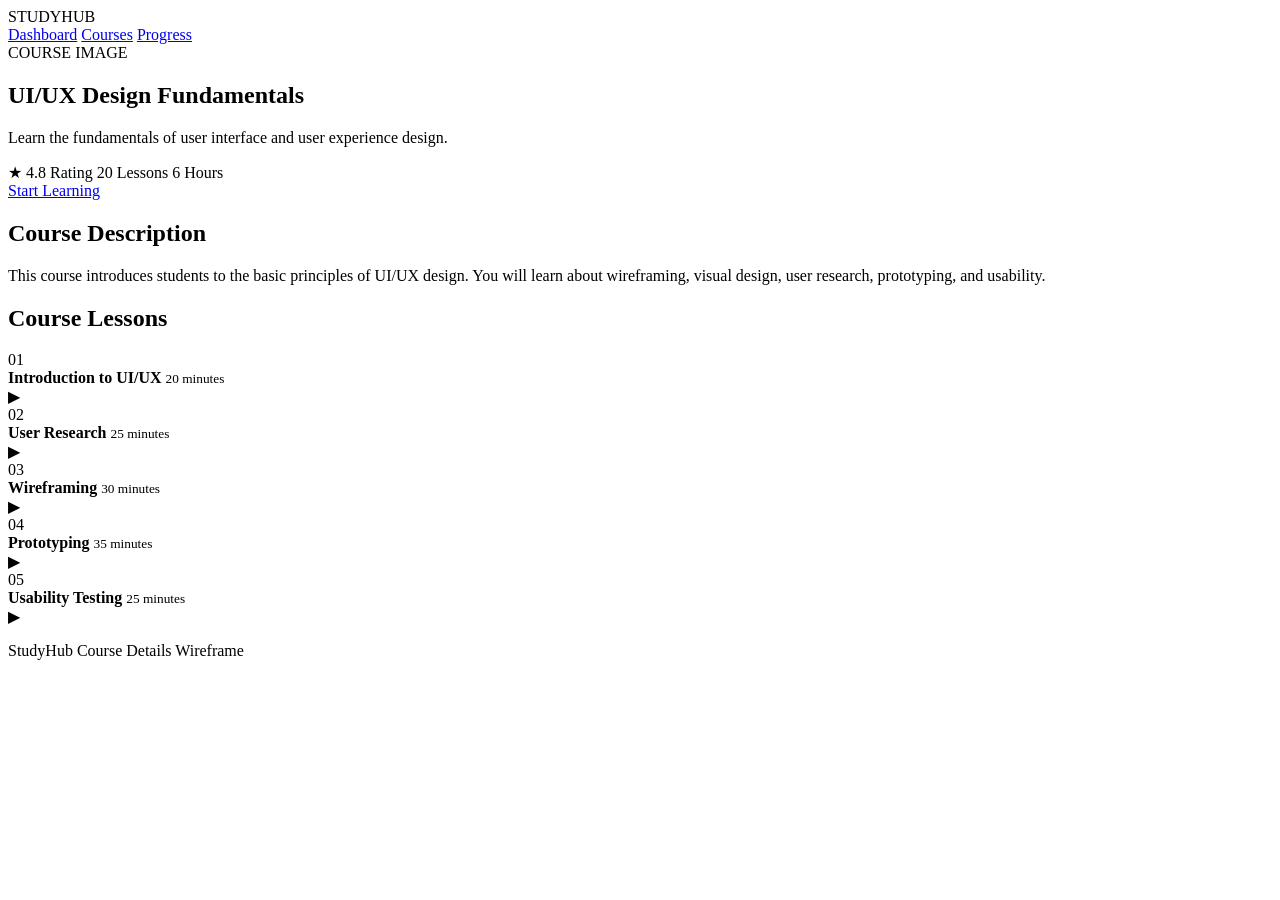
==== course.html @ c5a8593c "Add course.html for course details wireframe This file contains the HTML structure for the StudyHub " ====
<!DOCTYPE html>
<html lang="en">
<head>
    <meta charset="UTF-8">
    <meta name="viewport" content="width=device-width, initial-scale=1.0">
    <title>StudyHub - Course Details Wireframe</title>
    <link rel="stylesheet" href="style.css">
</head>
<body>

<header class="header">

    <div class="logo">STUDYHUB</div>

    <nav>
        <a href="dashboard.html">Dashboard</a>
        <a href="course.html">Courses</a>
        <a href="progress.html">Progress</a>
    </nav>

</header>

<main>

    <section class="course-hero">

        <div class="course-image">
            COURSE IMAGE
        </div>

        <div class="course-information">

            <div class="placeholder short"></div>

            <h1>UI/UX Design Fundamentals</h1>

            <p>
                Learn the fundamentals of user interface and
                user experience design.
            </p>

            <div class="course-meta">

                <span>★ 4.8 Rating</span>
                <span>20 Lessons</span>
                <span>6 Hours</span>

            </div>

            <a href="lesson.html" class="button">
                Start Learning
            </a>

        </div>

    </section>


    <section class="section">

        <h2>Course Description</h2>

        <p class="description">
            This course introduces students to the basic
            principles of UI/UX design. You will learn about
            wireframing, visual design, user research,
            prototyping, and usability.
        </p>

    </section>


    <section class="section">

        <h2>Course Lessons</h2>

        <div class="lesson-list">

            <div class="lesson-item">
                <span>01</span>
                <div>
                    <strong>Introduction to UI/UX</strong>
                    <small>20 minutes</small>
                </div>
                <span>▶</span>
            </div>

            <div class="lesson-item">
                <span>02</span>
                <div>
                    <strong>User Research</strong>
                    <small>25 minutes</small>
                </div>
                <span>▶</span>
            </div>

            <div class="lesson-item">
                <span>03</span>
                <div>
                    <strong>Wireframing</strong>
                    <small>30 minutes</small>
                </div>
                <span>▶</span>
            </div>

            <div class="lesson-item">
                <span>04</span>
                <div>
                    <strong>Prototyping</strong>
                    <small>35 minutes</small>
                </div>
                <span>▶</span>
            </div>

            <div class="lesson-item">
                <span>05</span>
                <div>
                    <strong>Usability Testing</strong>
                    <small>25 minutes</small>
                </div>
                <span>▶</span>
            </div>

        </div>

    </section>

</main>

<footer>
    <p>StudyHub Course Details Wireframe</p>
</footer>

</body>
</html>
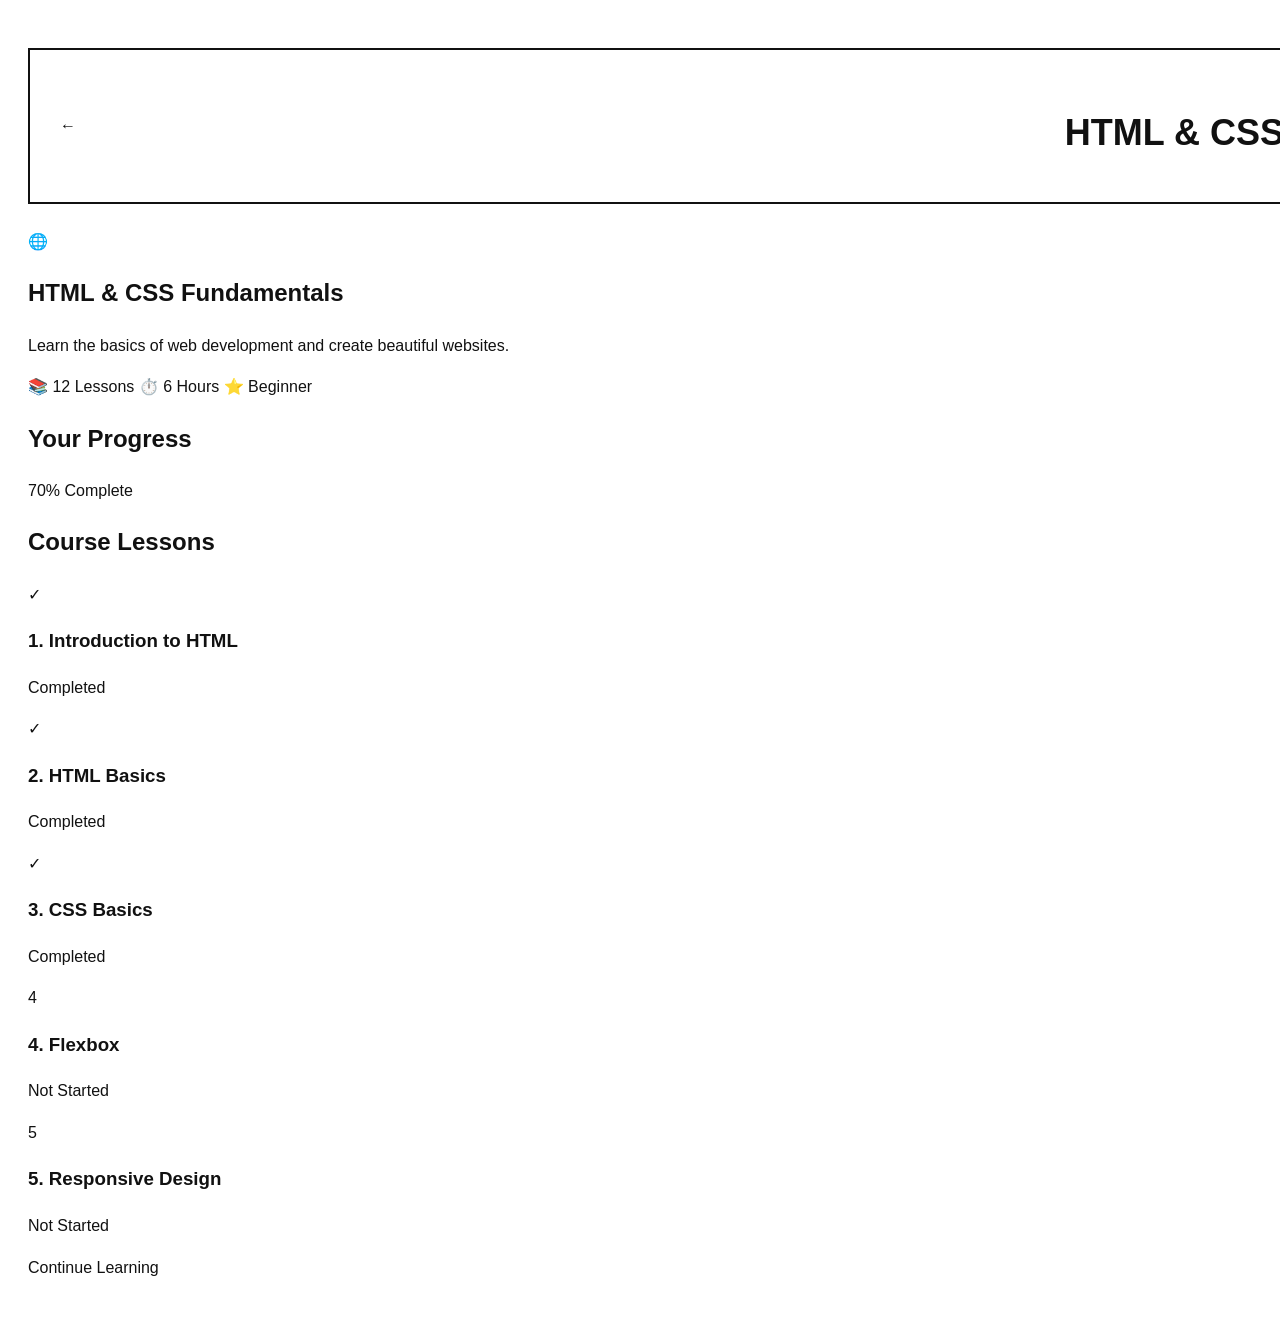
==== commit 1e89df9b: "Update StudyHub prototype" ====
--- a/course.html
+++ b/course.html
@@ -1,135 +1,160 @@
 <!DOCTYPE html>
 <html lang="en">
+
 <head>
     <meta charset="UTF-8">
-    <meta name="viewport" content="width=device-width, initial-scale=1.0">
-    <title>StudyHub - Course Details Wireframe</title>
+
+    <meta name="viewport"
+          content="width=device-width, initial-scale=1.0">
+
+    <title>StudyHub - Course</title>
+
     <link rel="stylesheet" href="style.css">
 </head>
+
 <body>
 
-<header class="header">
+    <main class="course-page">
 
-    <div class="logo">STUDYHUB</div>
+        <!-- Header -->
 
-    <nav>
-        <a href="dashboard.html">Dashboard</a>
-        <a href="course.html">Courses</a>
-        <a href="progress.html">Progress</a>
-    </nav>
+        <header class="course-header">
 
-</header>
+            <a href="dashboard.html" class="back-button">
+                ←
+            </a>
 
-<main>
+            <h1>HTML & CSS</h1>
 
-    <section class="course-hero">
+        </header>
 
-        <div class="course-image">
-            COURSE IMAGE
-        </div>
 
-        <div class="course-information">
+        <!-- Course Information -->
 
-            <div class="placeholder short"></div>
+        <section class="course-intro">
 
-            <h1>UI/UX Design Fundamentals</h1>
+            <div class="large-course-icon">
+                🌐
+            </div>
+
+            <h2>HTML & CSS Fundamentals</h2>
 
             <p>
-                Learn the fundamentals of user interface and
-                user experience design.
+                Learn the basics of web development
+                and create beautiful websites.
             </p>
 
-            <div class="course-meta">
+            <div class="course-details">
 
-                <span>★ 4.8 Rating</span>
-                <span>20 Lessons</span>
-                <span>6 Hours</span>
+                <span>📚 12 Lessons</span>
+
+                <span>⏱️ 6 Hours</span>
+
+                <span>⭐ Beginner</span>
 
             </div>
 
-            <a href="lesson.html" class="button">
-                Start Learning
-            </a>
-
-        </div>
-
-    </section>
+        </section>
 
 
-    <section class="section">
+        <!-- Progress -->
 
-        <h2>Course Description</h2>
+        <section class="course-progress">
 
-        <p class="description">
-            This course introduces students to the basic
-            principles of UI/UX design. You will learn about
-            wireframing, visual design, user research,
-            prototyping, and usability.
-        </p>
+            <h2>Your Progress</h2>
 
-    </section>
+            <div class="progress-bar">
+
+                <div class="progress html-progress">
+                </div>
+
+            </div>
+
+            <p>70% Complete</p>
+
+        </section>
 
 
-    <section class="section">
+        <!-- Lessons -->
 
-        <h2>Course Lessons</h2>
+        <section class="lessons">
 
-        <div class="lesson-list">
+            <h2>Course Lessons</h2>
 
-            <div class="lesson-item">
-                <span>01</span>
+
+            <div class="lesson completed">
+
+                <span>✓</span>
+
                 <div>
-                    <strong>Introduction to UI/UX</strong>
-                    <small>20 minutes</small>
+                    <h3>1. Introduction to HTML</h3>
+                    <p>Completed</p>
                 </div>
-                <span>▶</span>
+
             </div>
 
-            <div class="lesson-item">
-                <span>02</span>
+
+            <div class="lesson completed">
+
+                <span>✓</span>
+
                 <div>
-                    <strong>User Research</strong>
-                    <small>25 minutes</small>
+                    <h3>2. HTML Basics</h3>
+                    <p>Completed</p>
                 </div>
-                <span>▶</span>
+
             </div>
 
-            <div class="lesson-item">
-                <span>03</span>
+
+            <div class="lesson completed">
+
+                <span>✓</span>
+
                 <div>
-                    <strong>Wireframing</strong>
-                    <small>30 minutes</small>
+                    <h3>3. CSS Basics</h3>
+                    <p>Completed</p>
                 </div>
-                <span>▶</span>
+
             </div>
 
-            <div class="lesson-item">
-                <span>04</span>
+
+            <div class="lesson">
+
+                <span>4</span>
+
                 <div>
-                    <strong>Prototyping</strong>
-                    <small>35 minutes</small>
+                    <h3>4. Flexbox</h3>
+                    <p>Not Started</p>
                 </div>
-                <span>▶</span>
+
             </div>
 
-            <div class="lesson-item">
-                <span>05</span>
+
+            <div class="lesson">
+
+                <span>5</span>
+
                 <div>
-                    <strong>Usability Testing</strong>
-                    <small>25 minutes</small>
+                    <h3>5. Responsive Design</h3>
+                    <p>Not Started</p>
                 </div>
-                <span>▶</span>
+
             </div>
 
-        </div>
+        </section>
 
-    </section>
 
-</main>
+        <!-- Continue Button -->
 
-<footer>
-    <p>StudyHub Course Details Wireframe</p>
-</footer>
+        <a href="lesson.html"
+           class="start-button continue-button">
+
+            Continue Learning
+
+        </a>
+
+    </main>
 
 </body>
-</html>
+
+</html>
--- a/style.css
+++ b/style.css
@@ -0,0 +1,348 @@
+```css
+/* ================================
+   STUDYHUB - MAIN STYLES
+   ================================ */
+
+* {
+    margin: 0;
+    padding: 0;
+    box-sizing: border-box;
+}
+
+body {
+    font-family: Arial, Helvetica, sans-serif;
+    background: #ffffff;
+    color: #111111;
+    line-height: 1.6;
+}
+
+a {
+    text-decoration: none;
+    color: inherit;
+}
+
+button,
+a {
+    cursor: pointer;
+}
+
+/* ================================
+   HOME PAGE
+   ================================ */
+
+.home-page {
+    min-height: 100vh;
+    display: flex;
+    flex-direction: column;
+    justify-content: center;
+    align-items: center;
+    padding: 40px 20px;
+    text-align: center;
+}
+
+.home-logo {
+    width: 80px;
+    height: 80px;
+    border: 3px solid #111111;
+    border-radius: 50%;
+    display: flex;
+    justify-content: center;
+    align-items: center;
+    font-size: 36px;
+    margin-bottom: 30px;
+}
+
+.home-content {
+    max-width: 700px;
+}
+
+.home-label {
+    font-size: 14px;
+    font-weight: bold;
+    letter-spacing: 2px;
+    margin-bottom: 15px;
+}
+
+.home-content h1 {
+    font-size: 52px;
+    line-height: 1.15;
+    margin-bottom: 20px;
+}
+
+.home-description {
+    max-width: 600px;
+    margin: 0 auto 30px;
+    color: #444444;
+    font-size: 17px;
+}
+
+.home-button {
+    display: inline-block;
+    background: #111111;
+    color: #ffffff;
+    padding: 14px 30px;
+    border-radius: 6px;
+    font-size: 16px;
+    font-weight: bold;
+    border: 2px solid #111111;
+}
+
+.home-button:hover {
+    background: #ffffff;
+    color: #111111;
+}
+
+.home-features {
+    display: flex;
+    gap: 25px;
+    margin-top: 50px;
+}
+
+.feature {
+    width: 120px;
+    padding: 20px;
+    border: 1px solid #111111;
+    border-radius: 6px;
+}
+
+.feature span {
+    font-size: 25px;
+}
+
+.feature p {
+    margin-top: 8px;
+    font-weight: bold;
+}
+
+/* ================================
+   GENERAL CONTAINER
+   ================================ */
+
+.container {
+    width: 90%;
+    max-width: 1100px;
+    margin: auto;
+}
+
+.page {
+    min-height: 100vh;
+    padding: 30px 20px;
+}
+
+/* ================================
+   HEADER
+   ================================ */
+
+header {
+    width: 100%;
+    border-bottom: 2px solid #111111;
+    padding: 18px 30px;
+    display: flex;
+    justify-content: space-between;
+    align-items: center;
+}
+
+.logo {
+    font-size: 24px;
+    font-weight: bold;
+}
+
+nav {
+    display: flex;
+    gap: 20px;
+}
+
+nav a {
+    font-weight: bold;
+}
+
+/* ================================
+   BUTTONS
+   ================================ */
+
+.btn,
+.button,
+.primary-btn {
+    display: inline-block;
+    padding: 12px 24px;
+    border: 2px solid #111111;
+    background: #111111;
+    color: #ffffff;
+    border-radius: 5px;
+    font-weight: bold;
+    text-align: center;
+}
+
+.btn:hover,
+.button:hover,
+.primary-btn:hover {
+    background: #ffffff;
+    color: #111111;
+}
+
+.secondary-btn {
+    display: inline-block;
+    padding: 12px 24px;
+    border: 2px solid #111111;
+    background: #ffffff;
+    color: #111111;
+    border-radius: 5px;
+    font-weight: bold;
+}
+
+/* ================================
+   LOGIN PAGE
+   ================================ */
+
+.login-page {
+    min-height: 100vh;
+    display: flex;
+    justify-content: center;
+    align-items: center;
+    padding: 20px;
+}
+
+.login-box {
+    width: 100%;
+    max-width: 420px;
+    border: 2px solid #111111;
+    padding: 35px;
+    border-radius: 8px;
+}
+
+.login-box h1 {
+    margin-bottom: 10px;
+}
+
+.login-box p {
+    margin-bottom: 25px;
+    color: #555555;
+}
+
+.form-group {
+    margin-bottom: 18px;
+}
+
+.form-group label {
+    display: block;
+    margin-bottom: 6px;
+    font-weight: bold;
+}
+
+.form-group input,
+input[type="text"],
+input[type="email"],
+input[type="password"] {
+    width: 100%;
+    padding: 12px;
+    border: 1px solid #111111;
+    border-radius: 4px;
+    font-size: 15px;
+}
+
+.login-box button {
+    width: 100%;
+}
+
+/* ================================
+   DASHBOARD
+   ================================ */
+
+.dashboard {
+    min-height: 100vh;
+}
+
+.dashboard-content {
+    padding: 40px;
+    max-width: 1200px;
+    margin: auto;
+}
+
+.welcome {
+    margin-bottom: 30px;
+}
+
+.welcome h1 {
+    font-size: 36px;
+    margin-bottom: 8px;
+}
+
+.card-grid {
+    display: grid;
+    grid-template-columns: repeat(3, 1fr);
+    gap: 20px;
+    margin-top: 25px;
+}
+
+.card {
+    border: 1px solid #111111;
+    padding: 25px;
+    border-radius: 6px;
+    background: #ffffff;
+}
+
+.card h2,
+.card h3 {
+    margin-bottom: 10px;
+}
+
+.card p {
+    color: #555555;
+    margin-bottom: 15px;
+}
+
+/* ================================
+   COURSE PAGE
+   ================================ */
+
+.course-page {
+    min-height: 100vh;
+    padding: 40px 20px;
+}
+
+.course-container {
+    max-width: 1000px;
+    margin: auto;
+}
+
+.course-header {
+    border: 2px solid #111111;
+    padding: 30px;
+    margin-bottom: 25px;
+}
+
+.course-header h1 {
+    font-size: 36px;
+    margin-bottom: 10px;
+}
+
+.course-info {
+    display: flex;
+    gap: 15px;
+    flex-wrap: wrap;
+    margin: 20px 0;
+}
+
+.info-box {
+    border: 1px solid #111111;
+    padding: 12px 18px;
+    border-radius: 4px;
+}
+
+.lesson-list {
+    margin-top: 25px;
+}
+
+.lesson-item {
+    border: 1px solid #111111;
+    padding: 18px;
+    margin-bottom: 10px;
+    display: flex;
+    justify-content: space-between;
+    align-items: center;
+}
+
+/* ================================
+   LESSON PAGE
+   =============
+```
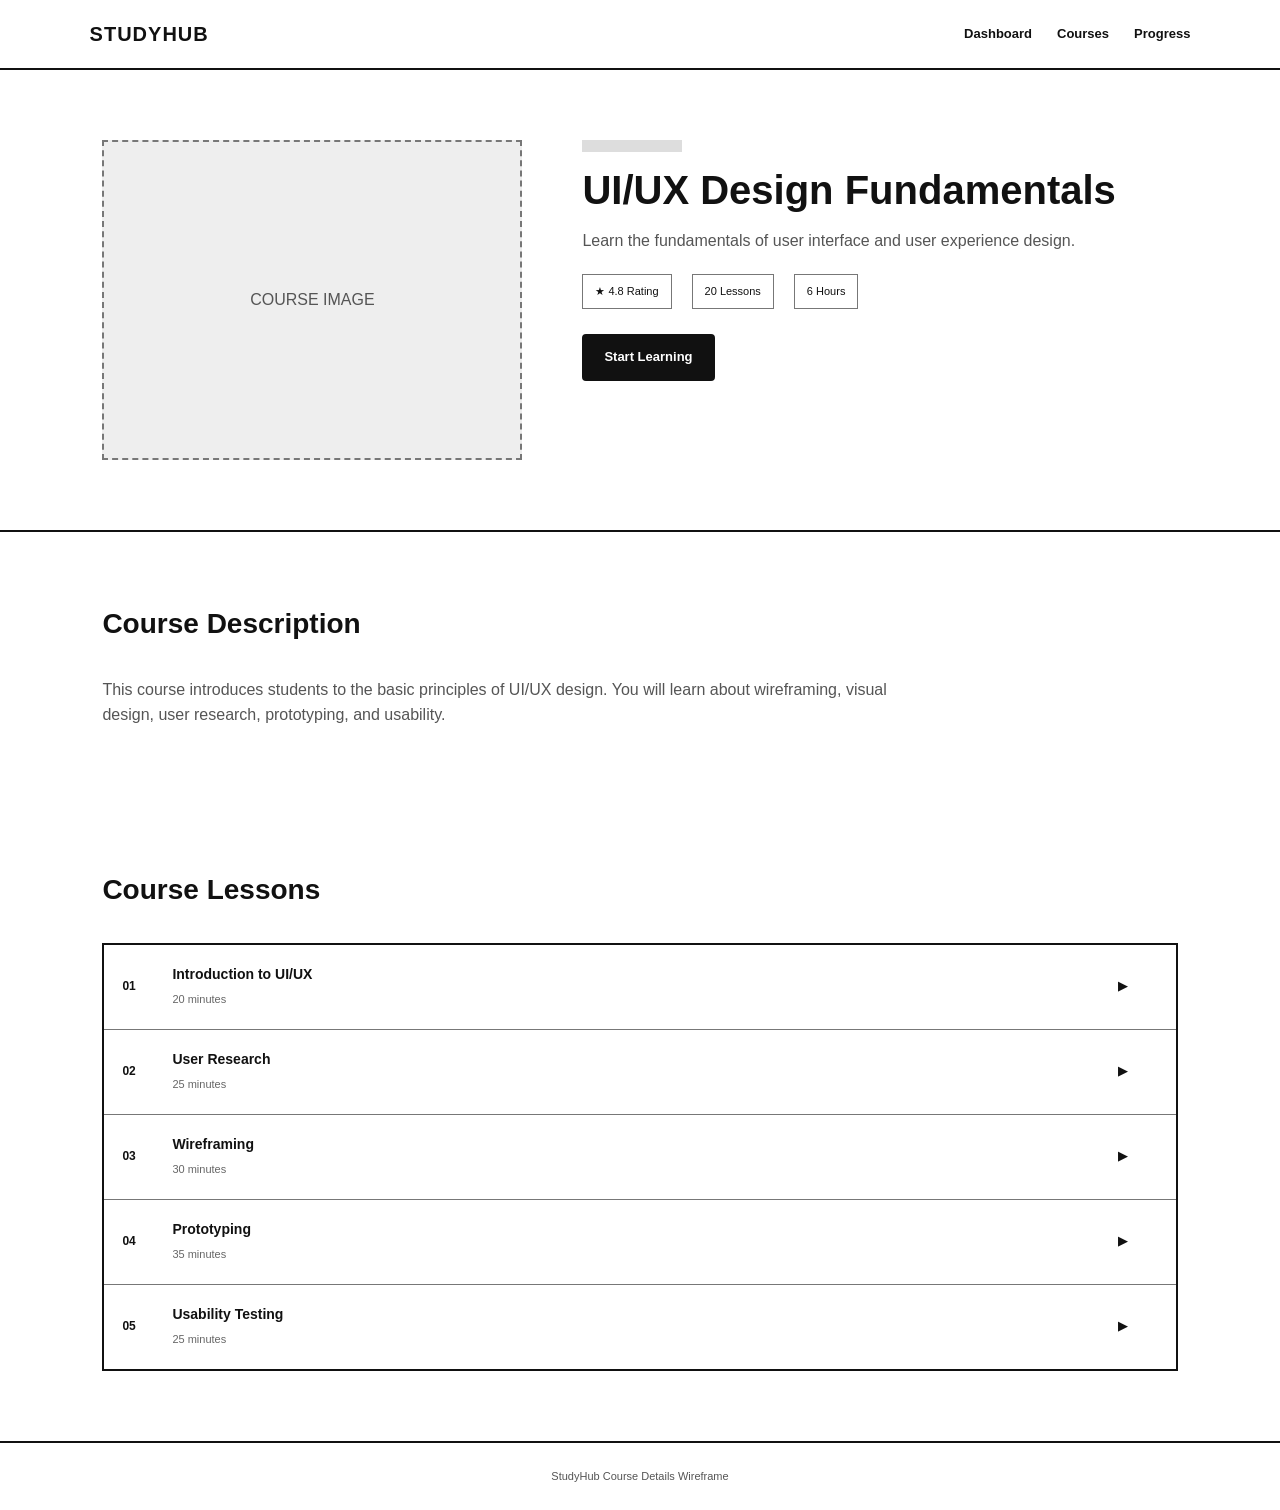
==== commit e8de3423: "Merge StudyHub prototype updates" ====
--- a/course.html
+++ b/course.html
@@ -1,160 +1,135 @@
 <!DOCTYPE html>
 <html lang="en">
-
 <head>
     <meta charset="UTF-8">
-
-    <meta name="viewport"
-          content="width=device-width, initial-scale=1.0">
-
-    <title>StudyHub - Course</title>
-
+    <meta name="viewport" content="width=device-width, initial-scale=1.0">
+    <title>StudyHub - Course Details Wireframe</title>
     <link rel="stylesheet" href="style.css">
 </head>
-
 <body>
 
-    <main class="course-page">
+<header class="header">
 
-        <!-- Header -->
+    <div class="logo">STUDYHUB</div>
 
-        <header class="course-header">
+    <nav>
+        <a href="dashboard.html">Dashboard</a>
+        <a href="course.html">Courses</a>
+        <a href="progress.html">Progress</a>
+    </nav>
 
-            <a href="dashboard.html" class="back-button">
-                ←
-            </a>
+</header>
 
-            <h1>HTML & CSS</h1>
+<main>
 
-        </header>
+    <section class="course-hero">
 
+        <div class="course-image">
+            COURSE IMAGE
+        </div>
 
-        <!-- Course Information -->
+        <div class="course-information">
 
-        <section class="course-intro">
+            <div class="placeholder short"></div>
 
-            <div class="large-course-icon">
-                🌐
-            </div>
-
-            <h2>HTML & CSS Fundamentals</h2>
+            <h1>UI/UX Design Fundamentals</h1>
 
             <p>
-                Learn the basics of web development
-                and create beautiful websites.
+                Learn the fundamentals of user interface and
+                user experience design.
             </p>
 
-            <div class="course-details">
+            <div class="course-meta">
 
-                <span>📚 12 Lessons</span>
-
-                <span>⏱️ 6 Hours</span>
-
-                <span>⭐ Beginner</span>
+                <span>★ 4.8 Rating</span>
+                <span>20 Lessons</span>
+                <span>6 Hours</span>
 
             </div>
 
-        </section>
+            <a href="lesson.html" class="button">
+                Start Learning
+            </a>
+
+        </div>
+
+    </section>
 
 
-        <!-- Progress -->
+    <section class="section">
 
-        <section class="course-progress">
+        <h2>Course Description</h2>
 
-            <h2>Your Progress</h2>
+        <p class="description">
+            This course introduces students to the basic
+            principles of UI/UX design. You will learn about
+            wireframing, visual design, user research,
+            prototyping, and usability.
+        </p>
 
-            <div class="progress-bar">
+    </section>
 
-                <div class="progress html-progress">
+
+    <section class="section">
+
+        <h2>Course Lessons</h2>
+
+        <div class="lesson-list">
+
+            <div class="lesson-item">
+                <span>01</span>
+                <div>
+                    <strong>Introduction to UI/UX</strong>
+                    <small>20 minutes</small>
                 </div>
-
+                <span>▶</span>
             </div>
 
-            <p>70% Complete</p>
-
-        </section>
-
-
-        <!-- Lessons -->
-
-        <section class="lessons">
-
-            <h2>Course Lessons</h2>
-
-
-            <div class="lesson completed">
-
-                <span>✓</span>
-
+            <div class="lesson-item">
+                <span>02</span>
                 <div>
-                    <h3>1. Introduction to HTML</h3>
-                    <p>Completed</p>
+                    <strong>User Research</strong>
+                    <small>25 minutes</small>
                 </div>
-
+                <span>▶</span>
             </div>
 
-
-            <div class="lesson completed">
-
-                <span>✓</span>
-
+            <div class="lesson-item">
+                <span>03</span>
                 <div>
-                    <h3>2. HTML Basics</h3>
-                    <p>Completed</p>
+                    <strong>Wireframing</strong>
+                    <small>30 minutes</small>
                 </div>
-
+                <span>▶</span>
             </div>
 
-
-            <div class="lesson completed">
-
-                <span>✓</span>
-
+            <div class="lesson-item">
+                <span>04</span>
                 <div>
-                    <h3>3. CSS Basics</h3>
-                    <p>Completed</p>
+                    <strong>Prototyping</strong>
+                    <small>35 minutes</small>
                 </div>
-
+                <span>▶</span>
             </div>
 
-
-            <div class="lesson">
-
-                <span>4</span>
-
+            <div class="lesson-item">
+                <span>05</span>
                 <div>
-                    <h3>4. Flexbox</h3>
-                    <p>Not Started</p>
+                    <strong>Usability Testing</strong>
+                    <small>25 minutes</small>
                 </div>
-
+                <span>▶</span>
             </div>
 
+        </div>
 
-            <div class="lesson">
+    </section>
 
-                <span>5</span>
+</main>
 
-                <div>
-                    <h3>5. Responsive Design</h3>
-                    <p>Not Started</p>
-                </div>
-
-            </div>
-
-        </section>
-
-
-        <!-- Continue Button -->
-
-        <a href="lesson.html"
-           class="start-button continue-button">
-
-            Continue Learning
-
-        </a>
-
-    </main>
+<footer>
+    <p>StudyHub Course Details Wireframe</p>
+</footer>
 
 </body>
-
-</html>+</html>
--- a/style.css
+++ b/style.css
@@ -1,8 +1,3 @@
-```css
-/* ================================
-   STUDYHUB - MAIN STYLES
-   ================================ */
-
 * {
     margin: 0;
     padding: 0;
@@ -17,332 +12,893 @@
 }
 
 a {
+    color: #111111;
     text-decoration: none;
-    color: inherit;
-}
-
-button,
-a {
-    cursor: pointer;
-}
-
-/* ================================
-   HOME PAGE
-   ================================ */
-
-.home-page {
-    min-height: 100vh;
-    display: flex;
-    flex-direction: column;
-    justify-content: center;
-    align-items: center;
-    padding: 40px 20px;
-    text-align: center;
-}
-
-.home-logo {
-    width: 80px;
-    height: 80px;
-    border: 3px solid #111111;
-    border-radius: 50%;
-    display: flex;
-    justify-content: center;
-    align-items: center;
-    font-size: 36px;
+}
+
+.header {
+    height: 70px;
+    border-bottom: 2px solid #111111;
+    display: flex;
+    align-items: center;
+    justify-content: space-between;
+    padding: 0 7%;
+    background: #ffffff;
+}
+
+.logo {
+    font-size: 20px;
+    font-weight: bold;
+    letter-spacing: 1px;
+}
+
+.header nav {
+    display: flex;
+    gap: 25px;
+}
+
+.header nav a {
+    font-size: 13px;
+    font-weight: bold;
+}
+
+.header nav a:hover {
+    text-decoration: underline;
+}
+
+
+/* =========================
+   COMMON
+========================= */
+
+main {
+    min-height: 80vh;
+}
+
+.section {
+    padding: 70px 8%;
+}
+
+.section h2 {
+    font-size: 28px;
     margin-bottom: 30px;
 }
 
-.home-content {
-    max-width: 700px;
-}
-
-.home-label {
-    font-size: 14px;
-    font-weight: bold;
-    letter-spacing: 2px;
-    margin-bottom: 15px;
-}
-
-.home-content h1 {
-    font-size: 52px;
-    line-height: 1.15;
-    margin-bottom: 20px;
-}
-
-.home-description {
-    max-width: 600px;
-    margin: 0 auto 30px;
-    color: #444444;
-    font-size: 17px;
-}
-
-.home-button {
+.button {
     display: inline-block;
     background: #111111;
     color: #ffffff;
-    padding: 14px 30px;
-    border-radius: 6px;
-    font-size: 16px;
+    border: 2px solid #111111;
+    padding: 11px 20px;
+    border-radius: 4px;
+    font-size: 13px;
     font-weight: bold;
-    border: 2px solid #111111;
-}
-
-.home-button:hover {
+    cursor: pointer;
+}
+
+.button:hover {
     background: #ffffff;
     color: #111111;
 }
 
-.home-features {
-    display: flex;
-    gap: 25px;
-    margin-top: 50px;
-}
-
-.feature {
-    width: 120px;
-    padding: 20px;
-    border: 1px solid #111111;
-    border-radius: 6px;
-}
-
-.feature span {
-    font-size: 25px;
-}
-
-.feature p {
-    margin-top: 8px;
+.button.small {
+    padding: 8px 14px;
+    margin-top: 10px;
+}
+
+.button.full {
+    width: 100%;
+    text-align: center;
+}
+
+.outline-button {
+    display: inline-block;
+    background: #ffffff;
+    color: #111111;
+    border: 2px solid #111111;
+    padding: 10px 18px;
+    border-radius: 4px;
+    font-size: 12px;
     font-weight: bold;
-}
-
-/* ================================
-   GENERAL CONTAINER
-   ================================ */
-
-.container {
-    width: 90%;
-    max-width: 1100px;
-    margin: auto;
-}
-
-.page {
-    min-height: 100vh;
-    padding: 30px 20px;
-}
-
-/* ================================
-   HEADER
-   ================================ */
-
-header {
-    width: 100%;
-    border-bottom: 2px solid #111111;
-    padding: 18px 30px;
-    display: flex;
-    justify-content: space-between;
-    align-items: center;
-}
-
-.logo {
-    font-size: 24px;
-    font-weight: bold;
-}
-
-nav {
-    display: flex;
-    gap: 20px;
-}
-
-nav a {
-    font-weight: bold;
-}
-
-/* ================================
-   BUTTONS
-   ================================ */
-
-.btn,
-.button,
-.primary-btn {
-    display: inline-block;
-    padding: 12px 24px;
-    border: 2px solid #111111;
+    cursor: pointer;
+}
+
+.outline-button:hover {
     background: #111111;
     color: #ffffff;
-    border-radius: 5px;
-    font-weight: bold;
+}
+
+.placeholder {
+    height: 12px;
+    width: 100%;
+    background: #dddddd;
+    margin-bottom: 15px;
+}
+
+.placeholder.short {
+    width: 100px;
+}
+
+.image-placeholder,
+.thumbnail,
+.course-image,
+.video-placeholder {
+    background: #eeeeee;
+    border: 2px dashed #777777;
+    color: #555555;
+    display: flex;
+    align-items: center;
+    justify-content: center;
     text-align: center;
 }
 
-.btn:hover,
-.button:hover,
-.primary-btn:hover {
-    background: #ffffff;
-    color: #111111;
-}
-
-.secondary-btn {
-    display: inline-block;
-    padding: 12px 24px;
-    border: 2px solid #111111;
-    background: #ffffff;
-    color: #111111;
-    border-radius: 5px;
-    font-weight: bold;
-}
-
-/* ================================
-   LOGIN PAGE
-   ================================ */
-
-.login-page {
-    min-height: 100vh;
-    display: flex;
-    justify-content: center;
-    align-items: center;
-    padding: 20px;
-}
-
-.login-box {
-    width: 100%;
-    max-width: 420px;
-    border: 2px solid #111111;
-    padding: 35px;
-    border-radius: 8px;
-}
-
-.login-box h1 {
-    margin-bottom: 10px;
-}
-
-.login-box p {
+
+/* =========================
+   HOME
+========================= */
+
+.hero {
+    min-height: 520px;
+    padding: 80px 8%;
+    display: grid;
+    grid-template-columns: 1fr 1fr;
+    gap: 60px;
+    align-items: center;
+    border-bottom: 2px solid #111111;
+}
+
+.hero h1 {
+    font-size: 48px;
+    line-height: 1.1;
+    margin-bottom: 20px;
+}
+
+.hero p {
+    max-width: 500px;
+    color: #444444;
     margin-bottom: 25px;
-    color: #555555;
-}
-
-.form-group {
-    margin-bottom: 18px;
-}
-
-.form-group label {
-    display: block;
-    margin-bottom: 6px;
-    font-weight: bold;
-}
-
-.form-group input,
-input[type="text"],
-input[type="email"],
-input[type="password"] {
-    width: 100%;
-    padding: 12px;
-    border: 1px solid #111111;
-    border-radius: 4px;
-    font-size: 15px;
-}
-
-.login-box button {
-    width: 100%;
-}
-
-/* ================================
-   DASHBOARD
-   ================================ */
-
-.dashboard {
-    min-height: 100vh;
-}
-
-.dashboard-content {
-    padding: 40px;
-    max-width: 1200px;
-    margin: auto;
-}
-
-.welcome {
-    margin-bottom: 30px;
-}
-
-.welcome h1 {
-    font-size: 36px;
-    margin-bottom: 8px;
+}
+
+.hero .image-placeholder {
+    height: 330px;
 }
 
 .card-grid {
     display: grid;
     grid-template-columns: repeat(3, 1fr);
+    gap: 25px;
+}
+
+.course-card {
+    border: 2px solid #111111;
+    padding: 18px;
+    background: #ffffff;
+}
+
+.course-card .thumbnail {
+    height: 150px;
+    margin-bottom: 15px;
+}
+
+.course-card h3 {
+    font-size: 17px;
+    margin-bottom: 5px;
+}
+
+.course-card p {
+    font-size: 12px;
+    color: #555555;
+}
+
+.three-column {
+    display: grid;
+    grid-template-columns: repeat(3, 1fr);
+    gap: 25px;
+}
+
+.feature-box,
+.quick-card,
+.achievement-box {
+    border: 2px solid #111111;
+    padding: 25px;
+    background: #ffffff;
+}
+
+.feature-box h3,
+.quick-card h3,
+.achievement-box h3 {
+    margin: 15px 0 8px;
+}
+
+.feature-box p,
+.quick-card p,
+.achievement-box p {
+    color: #555555;
+    font-size: 13px;
+}
+
+.icon-placeholder,
+.achievement-icon {
+    width: 50px;
+    height: 50px;
+    border: 2px solid #111111;
+    display: flex;
+    align-items: center;
+    justify-content: center;
+    font-size: 11px;
+    font-weight: bold;
+}
+
+
+/* =========================
+   LOGIN
+========================= */
+
+.center-page {
+    min-height: 750px;
+    display: flex;
+    justify-content: center;
+    align-items: center;
+    padding: 50px 20px;
+}
+
+.login-box {
+    width: 430px;
+    border: 2px solid #111111;
+    padding: 40px;
+    background: #ffffff;
+}
+
+.login-box h1 {
+    margin-bottom: 5px;
+}
+
+.login-box > p {
+    color: #555555;
+    font-size: 13px;
+    margin-bottom: 25px;
+}
+
+.login-box form {
+    display: flex;
+    flex-direction: column;
+}
+
+.login-box label {
+    font-size: 12px;
+    font-weight: bold;
+    margin-bottom: 7px;
+}
+
+.login-box input[type="email"],
+.login-box input[type="password"] {
+    height: 42px;
+    border: 1px solid #777777;
+    padding: 10px;
+    margin-bottom: 18px;
+    font-size: 13px;
+}
+
+.remember-row {
+    display: flex !important;
+    justify-content: space-between;
+    align-items: center;
+    margin-bottom: 20px;
+}
+
+.remember-row label {
+    display: flex;
+    gap: 6px;
+    align-items: center;
+}
+
+.remember-row a {
+    font-size: 11px;
+    text-decoration: underline;
+}
+
+.divider {
+    text-align: center;
+    margin: 25px 0;
+    color: #777777;
+    font-size: 12px;
+}
+
+.signup {
+    text-align: center;
+    margin-top: 20px;
+}
+
+.signup a {
+    text-decoration: underline;
+    font-weight: bold;
+}
+
+
+/* =========================
+   DASHBOARD
+========================= */
+
+.dashboard-header,
+.progress-header {
+    padding: 60px 8% 30px;
+    display: flex;
+    justify-content: space-between;
+    align-items: center;
+}
+
+.dashboard-header p,
+.progress-header p {
+    color: #666666;
+    font-size: 13px;
+}
+
+.dashboard-header h1,
+.progress-header h1 {
+    font-size: 36px;
+}
+
+.profile-placeholder {
+    width: 70px;
+    height: 70px;
+    border: 2px dashed #777777;
+    display: flex;
+    align-items: center;
+    justify-content: center;
+    font-size: 10px;
+}
+
+.stats-grid {
+    padding: 20px 8% 50px;
+    display: grid;
+    grid-template-columns: repeat(4, 1fr);
     gap: 20px;
+}
+
+.stat-box {
+    border: 2px solid #111111;
+    padding: 25px;
+    text-align: center;
+}
+
+.stat-box h3 {
+    font-size: 30px;
+}
+
+.stat-box p {
+    font-size: 11px;
+    color: #555555;
+}
+
+.section-title-row {
+    display: flex;
+    justify-content: space-between;
+    align-items: center;
+    margin-bottom: 25px;
+}
+
+.section-title-row h2 {
+    margin: 0;
+}
+
+.section-title-row a {
+    text-decoration: underline;
+    font-size: 12px;
+}
+
+.learning-card {
+    display: grid;
+    grid-template-columns: 250px 1fr;
+    gap: 25px;
+    border: 2px solid #111111;
+    padding: 20px;
+}
+
+.thumbnail.large {
+    height: 190px;
+}
+
+.learning-info h3 {
+    font-size: 22px;
+    margin-bottom: 8px;
+}
+
+.learning-info p {
+    font-size: 13px;
+    color: #555555;
+}
+
+.learning-info .button {
+    margin-top: 15px;
+}
+
+.quick-card .outline-button {
+    margin-top: 15px;
+}
+
+
+/* =========================
+   COURSE
+========================= */
+
+.course-hero {
+    padding: 70px 8%;
+    display: grid;
+    grid-template-columns: 420px 1fr;
+    gap: 60px;
+    border-bottom: 2px solid #111111;
+}
+
+.course-image {
+    height: 320px;
+}
+
+.course-information h1 {
+    font-size: 40px;
+    line-height: 1.15;
+    margin-bottom: 15px;
+}
+
+.course-information > p {
+    color: #555555;
+    max-width: 600px;
+    margin-bottom: 20px;
+}
+
+.course-meta {
+    display: flex;
+    gap: 20px;
+    flex-wrap: wrap;
+    margin-bottom: 25px;
+}
+
+.course-meta span {
+    border: 1px solid #777777;
+    padding: 8px 12px;
+    font-size: 11px;
+}
+
+.description {
+    max-width: 800px;
+    color: #555555;
+}
+
+.lesson-list {
+    border: 2px solid #111111;
+}
+
+.lesson-item {
+    display: grid;
+    grid-template-columns: 50px 1fr 40px;
+    align-items: center;
+    padding: 18px;
+    border-bottom: 1px solid #777777;
+}
+
+.lesson-item:last-child {
+    border-bottom: none;
+}
+
+.lesson-item > span {
+    font-weight: bold;
+    font-size: 12px;
+}
+
+.lesson-item strong {
+    display: block;
+    font-size: 14px;
+}
+
+.lesson-item small {
+    color: #666666;
+    font-size: 11px;
+}
+
+
+/* =========================
+   LESSON
+========================= */
+
+.lesson-layout {
+    padding: 60px 8%;
+    display: grid;
+    grid-template-columns: 1fr 300px;
+    gap: 35px;
+}
+
+.video-placeholder {
+    height: 450px;
+    flex-direction: column;
+}
+
+.video-placeholder span {
+    width: 70px;
+    height: 70px;
+    border: 2px solid #111111;
+    border-radius: 50%;
+    display: flex;
+    justify-content: center;
+    align-items: center;
+    font-size: 25px;
+}
+
+.video-placeholder p {
+    margin-top: 15px;
+    font-size: 12px;
+}
+
+.lesson-main h1 {
+    font-size: 28px;
     margin-top: 25px;
 }
 
-.card {
-    border: 1px solid #111111;
-    padding: 25px;
-    border-radius: 6px;
+.lesson-main > p {
+    color: #666666;
+    font-size: 12px;
+}
+
+.lesson-description {
+    margin-top: 30px;
+    border-top: 1px solid #777777;
+    padding-top: 25px;
+}
+
+.lesson-description h2 {
+    font-size: 20px;
+    margin-bottom: 10px;
+}
+
+.lesson-description p {
+    color: #555555;
+    font-size: 13px;
+}
+
+.lesson-actions {
+    display: flex;
+    justify-content: space-between;
+    margin-top: 30px;
+}
+
+.lesson-sidebar {
+    border: 2px solid #111111;
+    padding: 20px;
+    align-self: start;
+}
+
+.lesson-sidebar h3 {
+    margin-bottom: 20px;
+}
+
+.side-lesson {
+    display: flex;
+    gap: 12px;
+    padding: 15px 5px;
+    border-bottom: 1px solid #999999;
+}
+
+.side-lesson:last-child {
+    border-bottom: none;
+}
+
+.side-lesson > span {
+    font-size: 12px;
+    font-weight: bold;
+}
+
+.side-lesson strong {
+    display: block;
+    font-size: 11px;
+}
+
+.side-lesson small {
+    color: #666666;
+    font-size: 9px;
+}
+
+.side-lesson.active {
+    background: #eeeeee;
+}
+
+
+/* =========================
+   QUIZ
+========================= */
+
+.quiz-container {
+    max-width: 850px;
+    margin: auto;
+    padding: 80px 20px;
+}
+
+.quiz-header {
+    display: flex;
+    justify-content: space-between;
+    align-items: center;
+    border-bottom: 2px solid #111111;
+    padding-bottom: 25px;
+    margin-bottom: 30px;
+}
+
+.quiz-header p {
+    color: #666666;
+    font-size: 12px;
+}
+
+.quiz-header h1 {
+    font-size: 28px;
+}
+
+.quiz-progress {
+    border: 1px solid #777777;
+    padding: 10px;
+    font-size: 11px;
+}
+
+.question-card {
+    border: 2px solid #111111;
+    padding: 35px;
+}
+
+.question-card h2 {
+    font-size: 22px;
+    margin-bottom: 30px;
+}
+
+.answer-option {
+    display: block;
+    border: 1px solid #777777;
+    padding: 15px;
+    margin-bottom: 12px;
+    cursor: pointer;
+    font-size: 13px;
+}
+
+.answer-option:hover {
+    background: #eeeeee;
+}
+
+.answer-option input {
+    margin-right: 10px;
+}
+
+.quiz-actions {
+    display: flex;
+    justify-content: space-between;
+    margin-top: 25px;
+}
+
+
+/* =========================
+   PROGRESS
+========================= */
+
+.progress-overview {
+    margin: 0 8% 50px;
+    border: 2px solid #111111;
+    padding: 35px;
+    display: flex;
+    gap: 50px;
+    align-items: center;
+}
+
+.progress-circle {
+    width: 160px;
+    height: 160px;
+    border: 12px solid #222222;
+    border-radius: 50%;
+    display: flex;
+    flex-direction: column;
+    align-items: center;
+    justify-content: center;
+}
+
+.progress-circle strong {
+    font-size: 30px;
+}
+
+.progress-circle span {
+    font-size: 10px;
+}
+
+.progress-details {
+    flex: 1;
+}
+
+.progress-details h2 {
+    font-size: 25px;
+}
+
+.progress-details p {
+    color: #555555;
+    font-size: 13px;
+}
+
+.progress-bar {
+    height: 12px;
+    border: 1px solid #555555;
+    margin: 12px 0;
     background: #ffffff;
 }
 
-.card h2,
-.card h3 {
-    margin-bottom: 10px;
-}
-
-.card p {
-    color: #555555;
-    margin-bottom: 15px;
-}
-
-/* ================================
-   COURSE PAGE
-   ================================ */
-
-.course-page {
-    min-height: 100vh;
-    padding: 40px 20px;
-}
-
-.course-container {
-    max-width: 1000px;
-    margin: auto;
-}
-
-.course-header {
-    border: 2px solid #111111;
-    padding: 30px;
-    margin-bottom: 25px;
-}
-
-.course-header h1 {
-    font-size: 36px;
-    margin-bottom: 10px;
-}
-
-.course-info {
-    display: flex;
-    gap: 15px;
-    flex-wrap: wrap;
-    margin: 20px 0;
-}
-
-.info-box {
-    border: 1px solid #111111;
-    padding: 12px 18px;
-    border-radius: 4px;
-}
-
-.lesson-list {
-    margin-top: 25px;
-}
-
-.lesson-item {
-    border: 1px solid #111111;
-    padding: 18px;
-    margin-bottom: 10px;
-    display: flex;
-    justify-content: space-between;
-    align-items: center;
-}
-
-/* ================================
-   LESSON PAGE
-   =============
-```
+.progress-bar span {
+    display: block;
+    height: 100%;
+    background: #222222;
+}
+
+.progress-bar.large {
+    height: 16px;
+}
+
+.progress-course {
+    border: 2px solid #111111;
+    padding: 20px;
+    display: grid;
+    grid-template-columns: 150px 1fr auto;
+    gap: 20px;
+    align-items: center;
+    margin-bottom: 20px;
+}
+
+.progress-course .thumbnail {
+    height: 100px;
+}
+
+.progress-course-info h3 {
+    margin-bottom: 8px;
+}
+
+.progress-course-info p {
+    font-size: 11px;
+    color: #555555;
+}
+
+
+/* =========================
+   FOOTER
+========================= */
+
+footer {
+    border-top: 2px solid #111111;
+    padding: 25px 8%;
+    text-align: center;
+    background: #ffffff;
+}
+
+footer p {
+    font-size: 11px;
+    color: #555555;
+}
+
+
+/* =========================
+   RESPONSIVE
+========================= */
+
+@media (max-width: 900px) {
+
+    .header {
+        padding: 0 4%;
+    }
+
+    .header nav {
+        gap: 12px;
+    }
+
+    .hero,
+    .course-hero,
+    .lesson-layout {
+        grid-template-columns: 1fr;
+    }
+
+    .card-grid,
+    .three-column,
+    .stats-grid {
+        grid-template-columns: 1fr 1fr;
+    }
+
+    .learning-card {
+        grid-template-columns: 1fr;
+    }
+
+    .progress-course {
+        grid-template-columns: 100px 1fr;
+    }
+
+    .progress-course .outline-button {
+        grid-column: 2;
+    }
+
+    .lesson-sidebar {
+        order: -1;
+    }
+}
+
+
+@media (max-width: 600px) {
+
+    .header {
+        height: auto;
+        padding: 18px 5%;
+        flex-direction: column;
+        gap: 15px;
+    }
+
+    .header nav {
+        flex-wrap: wrap;
+        justify-content: center;
+    }
+
+    .hero {
+        padding: 50px 5%;
+    }
+
+    .hero h1 {
+        font-size: 36px;
+    }
+
+    .section {
+        padding: 50px 5%;
+    }
+
+    .card-grid,
+    .three-column,
+    .stats-grid {
+        grid-template-columns: 1fr;
+    }
+
+    .dashboard-header,
+    .progress-header {
+        padding: 40px 5% 20px;
+    }
+
+    .dashboard-header h1,
+    .progress-header h1 {
+        font-size: 28px;
+    }
+
+    .course-hero {
+        padding: 50px 5%;
+    }
+
+    .course-information h1 {
+        font-size: 30px;
+    }
+
+    .lesson-layout {
+        padding: 40px 5%;
+    }
+
+    .video-placeholder {
+        height: 280px;
+    }
+
+    .quiz-container {
+        padding: 50px 15px;
+    }
+
+    .quiz-header {
+        flex-direction: column;
+        align-items: flex-start;
+        gap: 15px;
+    }
+
+    .progress-overview {
+        margin: 0 5% 40px;
+        flex-direction: column;
+        text-align: center;
+    }
+
+    .progress-course {
+        grid-template-columns: 1fr;
+    }
+
+    .progress-course .outline-button {
+        grid-column: auto;
+    }
+
+    .login-box {
+        width: 100%;
+        padding: 25px;
+    }
+}
